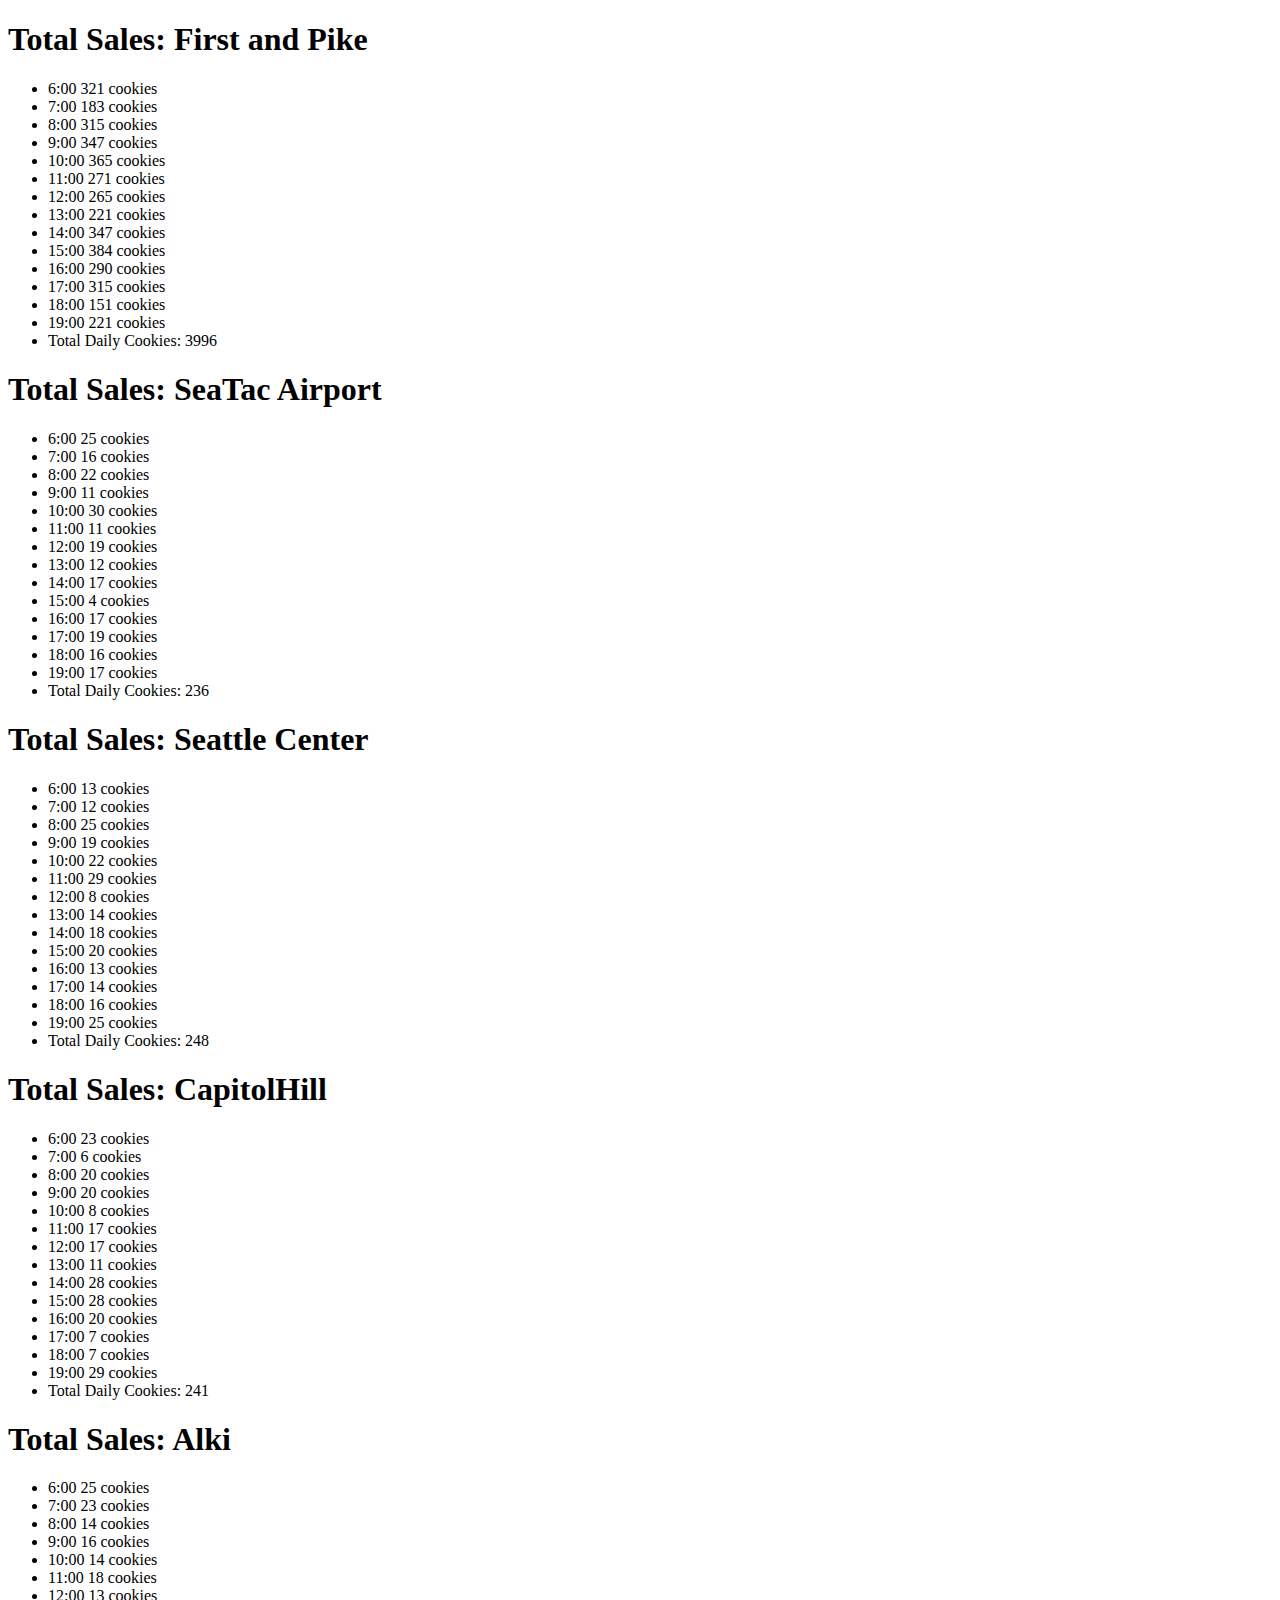
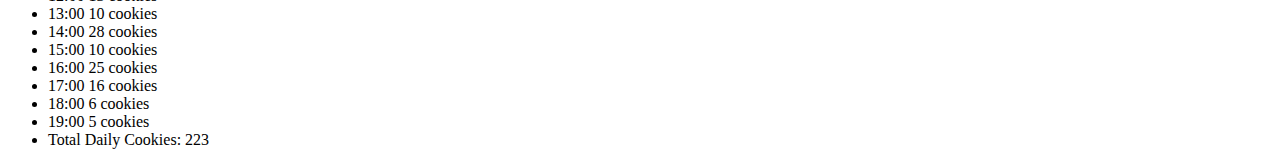
==== sales.html @ 07c9d2e7 "basic functionality added" ====
<!DOCTYPE html>
<html>
  <head>
    <meta charset="utf-8">
    <title></title>
  </head>
  <body>
    <h1>Total Sales: First and Pike</h1>
    <ul id="firstAndPike">
    </ul>
    <h1>Total Sales: SeaTac Airport</h1>
    <ul id="seaTacAirport">
    </ul>
    <h1>Total Sales: Seattle Center</h1>
    <ul id="seattleCenter">
    </ul>
    <h1>Total Sales: CapitolHill</h1>
    <ul id="capitolHill">
    </ul>
    <h1>Total Sales: Alki</h1>
    <ul id="alki">
    </ul>
  <script src="app.js" type="text/javascript"></script>
  </body>

</html>
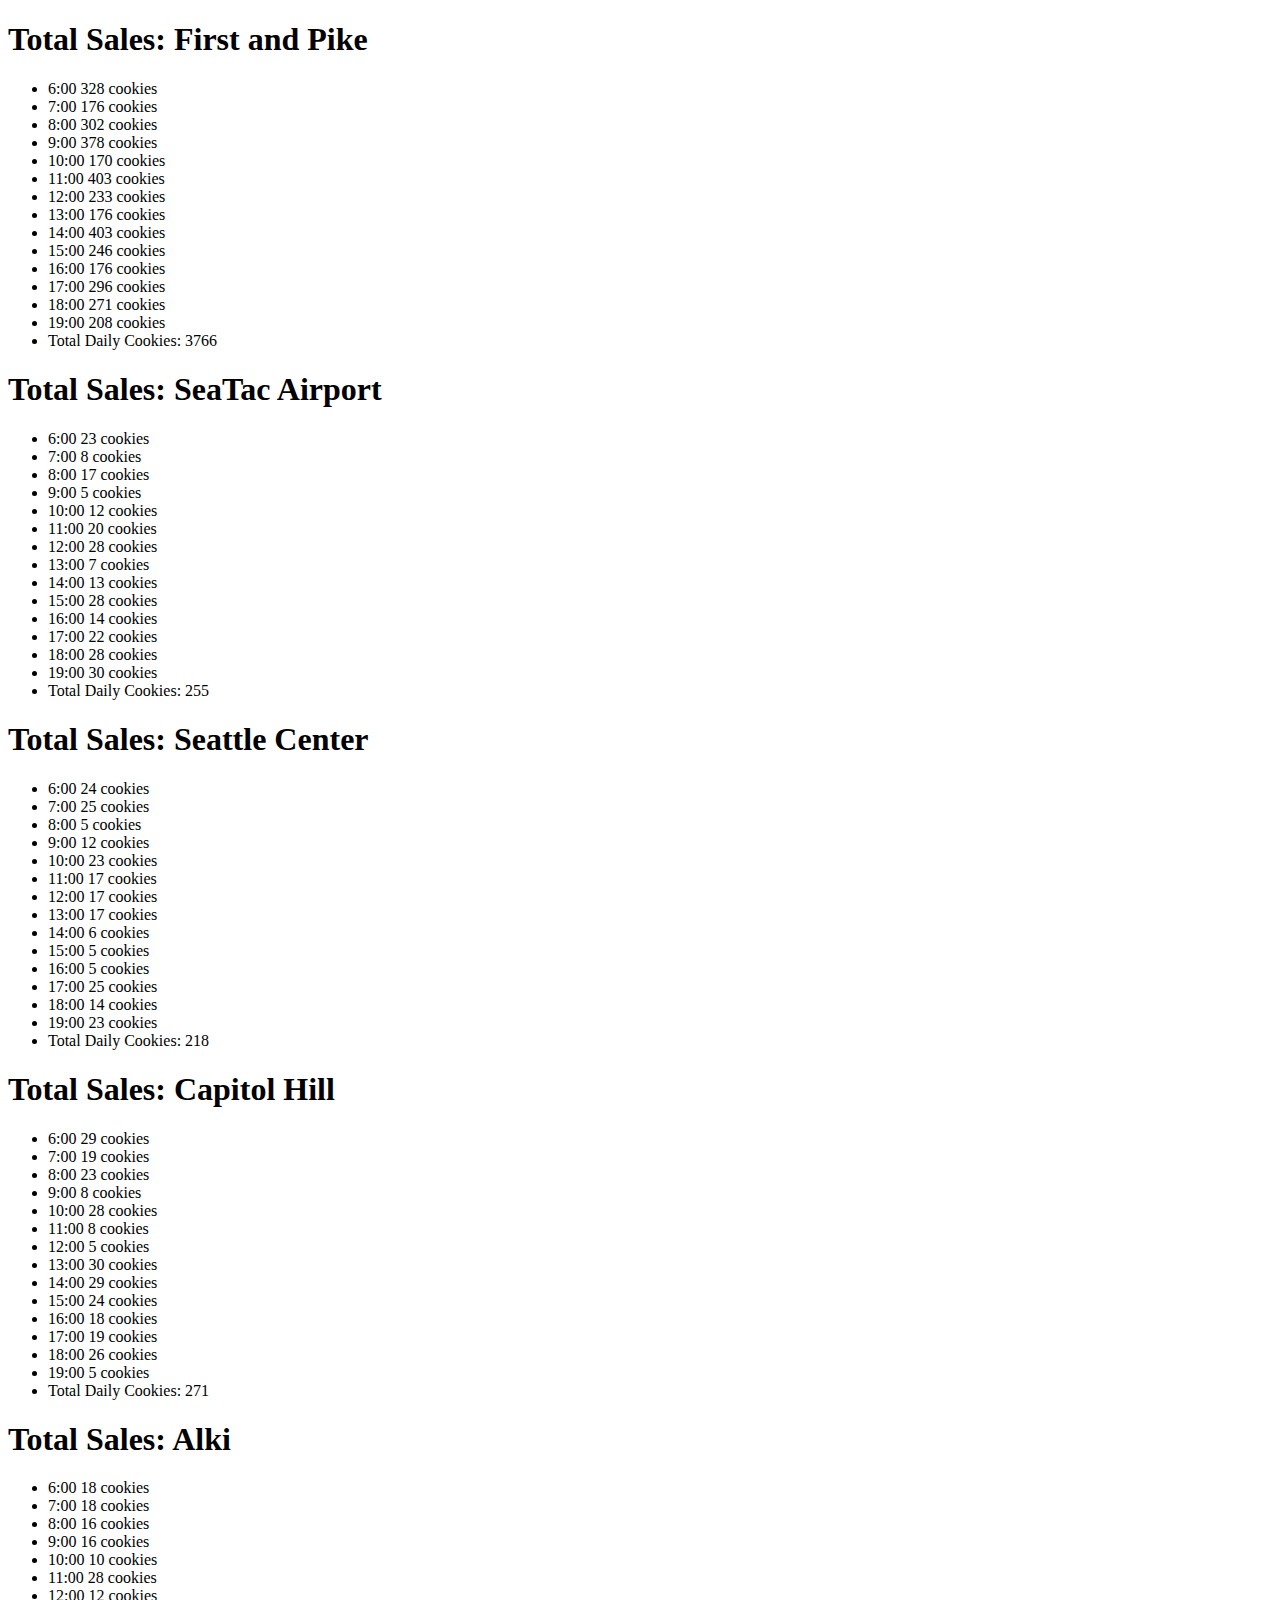
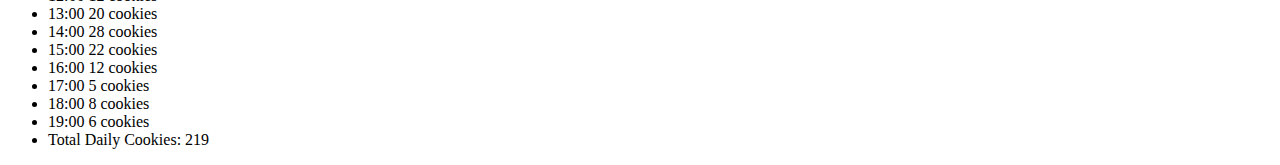
==== commit c0fd0ce9: "fixed spacing issue" ====
--- a/sales.html
+++ b/sales.html
@@ -14,7 +14,7 @@
     <h1>Total Sales: Seattle Center</h1>
     <ul id="seattleCenter">
     </ul>
-    <h1>Total Sales: CapitolHill</h1>
+    <h1>Total Sales: Capitol Hill</h1>
     <ul id="capitolHill">
     </ul>
     <h1>Total Sales: Alki</h1>
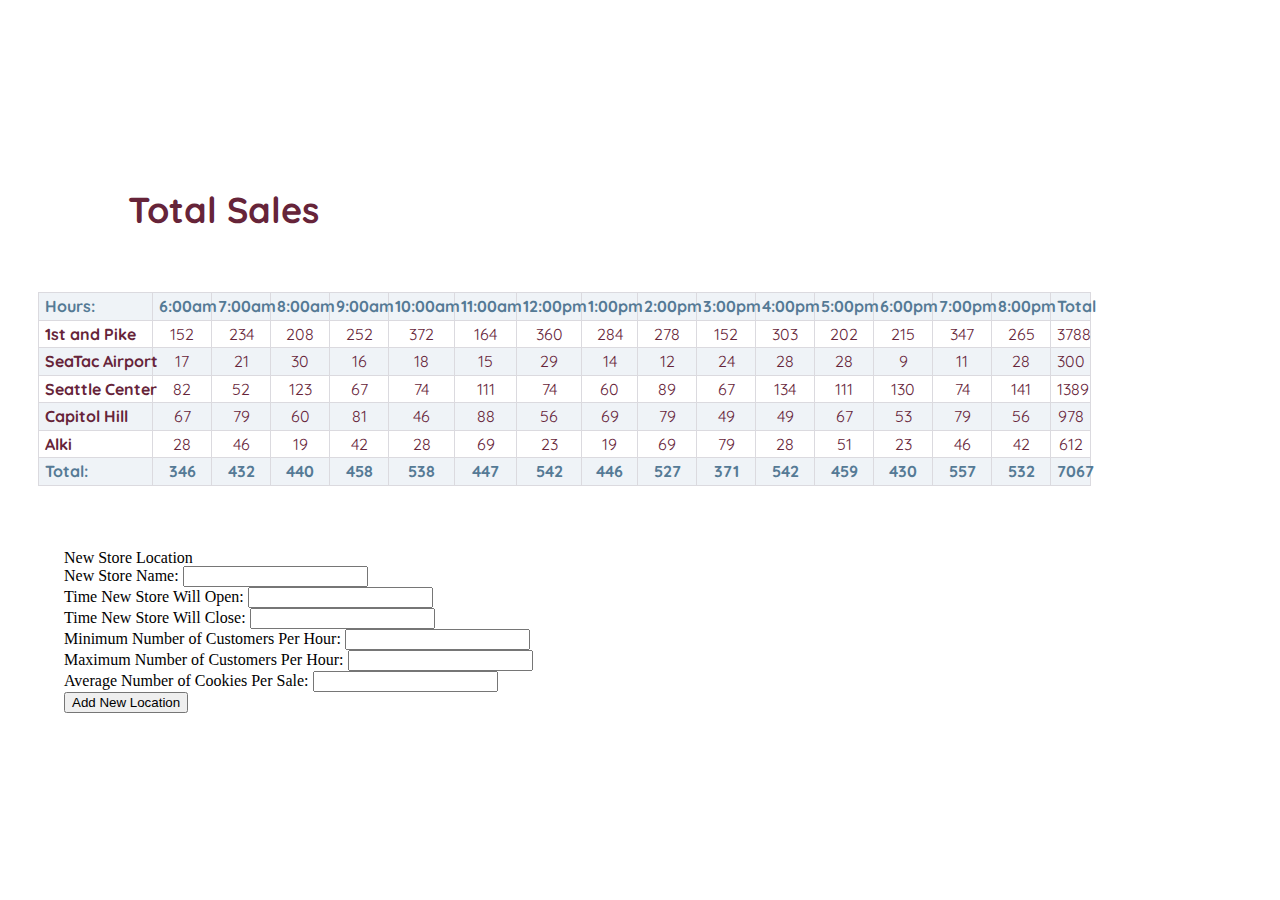
==== commit 6fa3e262: "Merge pull request #10 from jessicakwalters/thursday2-literals" ====
--- a/sales.html
+++ b/sales.html
@@ -2,24 +2,50 @@
 <html>
   <head>
     <meta charset="utf-8">
+    <link href="Images/salmonfavicon.png" rel="icon" type="image/png" />
+    <link  rel="stylesheet" type="text/css" href="salesstyle.css" />
     <title></title>
   </head>
   <body>
-    <h1>Total Sales: First and Pike</h1>
-    <ul id="firstAndPike">
-    </ul>
-    <h1>Total Sales: SeaTac Airport</h1>
-    <ul id="seaTacAirport">
-    </ul>
-    <h1>Total Sales: Seattle Center</h1>
-    <ul id="seattleCenter">
-    </ul>
-    <h1>Total Sales: Capitol Hill</h1>
-    <ul id="capitolHill">
-    </ul>
-    <h1>Total Sales: Alki</h1>
-    <ul id="alki">
-    </ul>
+    <h1>Total Sales</h1>
+    <table id="table">
+
+    </table>
+    <form id="newLocation">
+         <fieldset>
+           <legend>New Store Location</legend>
+
+           <div>
+             <label for="storeName">New Store Name:</label>
+             <input id="storeName-input" type="text" name="storeName" required>
+           </div>
+
+           <div>
+             <label for="openHour">Time New Store Will Open:</label>
+             <input type="number" min="1" step="1" name="openHour" value="" required>
+           </div>
+
+           <div>
+             <label for="closeHour">Time New Store Will Close:</label>
+              <input type="number" min="1" step="1" name="closeHour" value="" required>
+           </div>
+
+           <div>
+             <label for="minHourlyCustomers">Minimum Number of Customers Per Hour:</label>
+             <input id="input-minHourlyCustomers" type="number"  min="1" step="1" name="minHourlyCustomers" value="" required>
+           </div>
+
+           <div>
+             <label for="maxHourlyCustomers">Maximum Number of Customers Per Hour:</label>
+              <input id="input-maxHourlyCustomers" type="number"  min="1" step="1" name="maxHourlyCustomers" value="" required>
+           </div>
+           <div>
+             <label for="avgCookiesPerSale">Average Number of Cookies Per Sale:</label>
+             <input id="input-avgCookiesPerSale" type="number"  min="1" step="1" value="" name="avgCookiesPerSale" required>
+           </div>
+           <input type="submit" value="Add New Location">
+         </fieldset>
+       </form>
   <script src="app.js" type="text/javascript"></script>
   </body>
 
--- a/salesstyle.css
+++ b/salesstyle.css
@@ -0,0 +1,101 @@
+@import url('https://fonts.googleapis.com/css?family=Quattrocento|Quicksand|Walter+Turncoat');
+/* http://meyerweb.com/eric/tools/css/reset/
+   v2.0 | 20110126
+   License: none (public domain)
+*/
+
+html, body, div, span, applet, object, iframe,
+h1, h2, h3, h4, h5, h6, p, blockquote, pre,
+a, abbr, acronym, address, big, cite, code,
+del, dfn, em, img, ins, kbd, q, s, samp,
+small, strike, strong, sub, sup, tt, var,
+b, u, i, center,
+dl, dt, dd, ol, ul, li,
+fieldset, form, label, legend,
+table, caption, tbody, tfoot, thead, tr, th, td,
+article, aside, canvas, details, embed,
+figure, figcaption, footer, header, hgroup,
+menu, nav, output, ruby, section, summary,
+time, mark, audio, video {
+	margin: 0;
+	padding: 0;
+	border: 0;
+	font-size: 100%;
+	font: inherit;
+	vertical-align: baseline;
+}
+/* HTML5 display-role reset for older browsers */
+article, aside, details, figcaption, figure,
+footer, header, hgroup, menu, nav, section {
+	display: block;
+}
+body {
+	line-height: 1;
+}
+ol, ul {
+	list-style: none;
+}
+blockquote, q {
+	quotes: none;
+}
+blockquote:before, blockquote:after,
+q:before, q:after {
+	content: '';
+	content: none;
+}
+table {
+	border-collapse: collapse;
+	border-spacing: 0;
+  margin-left: 3%;
+  width: 80%;
+}
+
+h1 {
+  font-family: 'Quicksand', sans-serif;
+  font-weight: bold;
+  font-size: 36px;
+  float: left;
+  margin-top: 15%;
+  margin-left: 10%;
+  margin-bottom: 5%;
+  width: 60%;
+  color: #662439;
+
+}
+
+th {
+  font-family: 'Quicksand', sans-serif;
+  font-weight: bolder;
+  color: #557A95;
+  text-align: center;
+  padding: .5%;
+  border: 1px solid #DBDADF;
+  background-color: #EFF3F7;
+  vertical-align: middle;
+  width: auto;
+}
+
+td {
+  font-family: 'Quicksand', sans-serif;
+  color: #662439;
+  text-align: center;
+  padding: .5%;
+  border: 1px solid #DBDADF;
+  vertical-align: middle;
+  width: auto;
+}
+
+tr:nth-child(even) {
+  background-color: #EFF3F7;
+}
+
+#firstItem {
+	text-align: left;
+	font-weight: bolder;
+	white-space: nowrap;
+}
+
+#newLocation {
+	margin-left: 5%;
+	margin-top: 5%;
+}
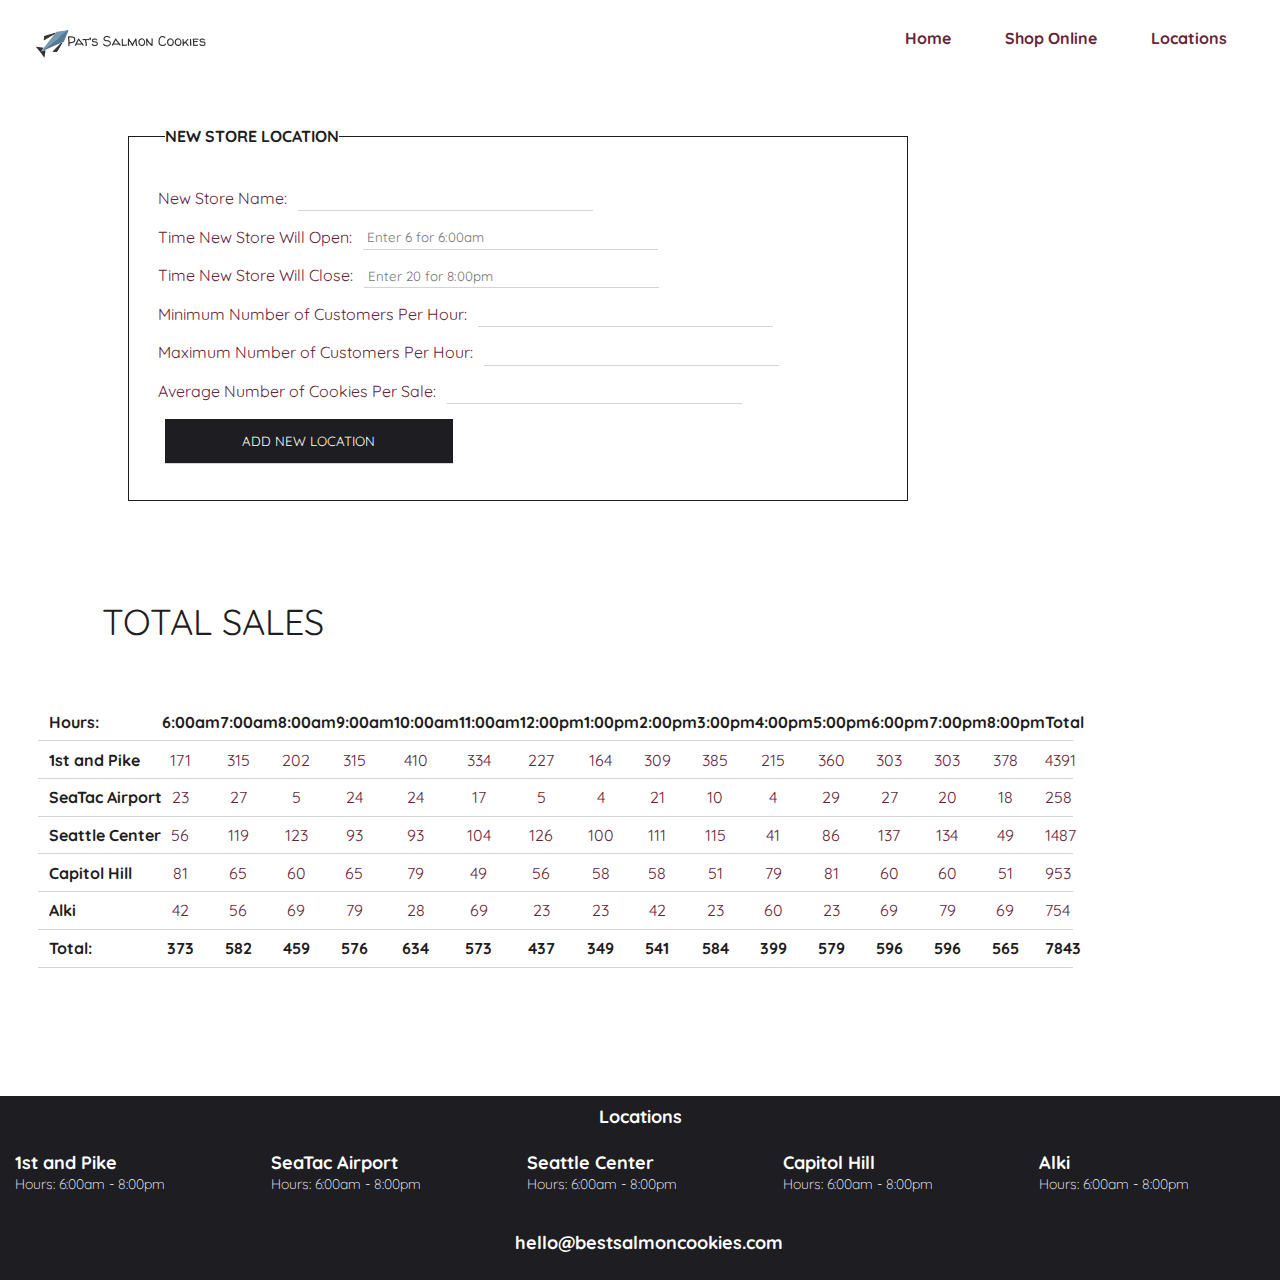
==== commit d129af2b: "update styling and link html pages" ====
--- a/sales.html
+++ b/sales.html
@@ -7,45 +7,80 @@
     <title></title>
   </head>
   <body>
-    <h1>Total Sales</h1>
+    <header>
+      <ul class="nav-bar">
+        <li class="nav-bar-logo"><img src="Images/PatsLogo.png" </li>
+        <li class="nav-list-item"><a class="nav-item-link" href="index.html">Home</a></li>
+        <li class="nav-list-item"><a class="nav-item-link" href="#">Shop Online</a></li>
+        <li class="nav-list-item"><a class="nav-item-link" href="#locations">Locations</a></li>
+      </ul>
+    </header>
+    <form id="newLocation">
+         <fieldset>
+           <legend>NEW STORE LOCATION</legend>
+
+           <div>
+             <label for="newStoreName">New Store Name:</label>
+             <input id="storeName-input" type="text" name="newStoreName" required>
+           </div>
+
+           <div>
+             <label for="newOpenHour">Time New Store Will Open:</label>
+             <input type="number" min="1" step="1" name="newOpenHour" value="" placeholder="Enter 6 for 6:00am" required>
+           </div>
+
+           <div>
+             <label for="newCloseHour">Time New Store Will Close:</label>
+              <input type="number" min="1" step="1" name="newCloseHour" placeholder="Enter 20 for 8:00pm"value="" required>
+           </div>
+
+           <div>
+             <label for="newMinHourlyCustomers">Minimum Number of Customers Per Hour:</label>
+             <input id="input-minHourlyCustomers" type="number"  min="1" step="1" name="newMinHourlyCustomers" value="" required>
+           </div>
+
+           <div>
+             <label for="newMaxHourlyCustomers">Maximum Number of Customers Per Hour:</label>
+              <input id="input-maxHourlyCustomers" type="number"  min="1" step="1" name="newMaxHourlyCustomers" value="" required>
+           </div>
+           <div>
+             <label for="newAvgCookiesPerSale">Average Number of Cookies Per Sale:</label>
+             <input id="input-avgCookiesPerSale" type="number"  min="1" step="1" value="" name="newAvgCookiesPerSale" required>
+           </div>
+           <input id="submit-button" type="submit" value="ADD NEW LOCATION">
+         </fieldset>
+       </form>
+    <h1>TOTAL SALES</h1>
     <table id="table">
 
     </table>
-    <form id="newLocation">
-         <fieldset>
-           <legend>New Store Location</legend>
+    <footer>
+      <h2 id="locations">Locations</h2>
+      <div class="location">
+        <h3>1st and Pike</h3>
+        <p>Hours: 6:00am - 8:00pm</p>
+      </div>
+      <div class="location">
+        <h3>SeaTac Airport</h3>
+        <p>Hours: 6:00am - 8:00pm</p>
+      </div>
+      <div class="location">
+        <h3>Seattle Center</h3>
+        <p>Hours: 6:00am - 8:00pm</p>
+      </div>
+      <div class="location">
+        <h3>Capitol Hill</h3>
+        <p>Hours: 6:00am - 8:00pm</p>
+      </div>
+      <div class="location">
+        <h3>Alki</h3>
+        <p>Hours: 6:00am - 8:00pm</p>
+      </div>
+      <div class="contact">
+        <h3>hello@bestsalmoncookies.com</h3>
+      </div>
 
-           <div>
-             <label for="storeName">New Store Name:</label>
-             <input id="storeName-input" type="text" name="storeName" required>
-           </div>
-
-           <div>
-             <label for="openHour">Time New Store Will Open:</label>
-             <input type="number" min="1" step="1" name="openHour" value="" required>
-           </div>
-
-           <div>
-             <label for="closeHour">Time New Store Will Close:</label>
-              <input type="number" min="1" step="1" name="closeHour" value="" required>
-           </div>
-
-           <div>
-             <label for="minHourlyCustomers">Minimum Number of Customers Per Hour:</label>
-             <input id="input-minHourlyCustomers" type="number"  min="1" step="1" name="minHourlyCustomers" value="" required>
-           </div>
-
-           <div>
-             <label for="maxHourlyCustomers">Maximum Number of Customers Per Hour:</label>
-              <input id="input-maxHourlyCustomers" type="number"  min="1" step="1" name="maxHourlyCustomers" value="" required>
-           </div>
-           <div>
-             <label for="avgCookiesPerSale">Average Number of Cookies Per Sale:</label>
-             <input id="input-avgCookiesPerSale" type="number"  min="1" step="1" value="" name="avgCookiesPerSale" required>
-           </div>
-           <input type="submit" value="Add New Location">
-         </fieldset>
-       </form>
+    </footer>
   <script src="app.js" type="text/javascript"></script>
   </body>
 
--- a/salesstyle.css
+++ b/salesstyle.css
@@ -44,33 +44,84 @@
 	content: none;
 }
 table {
+	font-family: 'Quicksand', sans-serif;
 	border-collapse: collapse;
 	border-spacing: 0;
   margin-left: 3%;
+	margin-bottom: 10%;
   width: 80%;
 }
-
+header {
+  float: left;
+  width: 105%;
+  background-color: #FFFFFF;
+  position: fixed;
+  margin-left: -10px;
+  margin-top:  -10px;
+	z-index: 3;
+}
+
+.nav-bar {
+  list-style-type: none;
+  font-family: 'Quicksand', sans-serif;
+  font-weight: bold;
+  float: none;
+  width: 100%;
+  padding: 0px 0px 0px 5px;
+  margin-right: 20px;
+  color: #FFFFFF;
+}
+
+.nav-bar-logo {
+  float: left;
+  margin-right: 50%;
+  margin-left: 3%;
+  padding-top: 3%;
+  padding-bottom: 2%;
+	z-index: 5;
+}
+
+.nav-list-item {
+  float: left;
+  font-family: 'Quicksand', sans-serif;
+  font-weight: bold;
+  font-size: 16px;
+  padding: 2%;
+  padding-top: 3%;
+
+}
+
+.nav-item-link {
+  text-decoration: none;
+  color: #662439;
+}
+
+.nav-item-link:hover  {
+  color: #557A95;
+}
 h1 {
   font-family: 'Quicksand', sans-serif;
-  font-weight: bold;
   font-size: 36px;
   float: left;
-  margin-top: 15%;
-  margin-left: 10%;
+  margin-top: 8%;
+  margin-left: 8%;
   margin-bottom: 5%;
   width: 60%;
-  color: #662439;
+	color: #1E1D21;
 
 }
 
 th {
   font-family: 'Quicksand', sans-serif;
   font-weight: bolder;
-  color: #557A95;
-  text-align: center;
-  padding: .5%;
-  border: 1px solid #DBDADF;
-  background-color: #EFF3F7;
+  color: #1E1D21;
+  text-align: center;
+  padding: 1%;
+  border-bottom: 1px solid #D3D4D5;
+	border-top: none;
+	border-right: none;
+	border-left: none;
+  background-color: #FFFFFF;
   vertical-align: middle;
   width: auto;
 }
@@ -79,23 +130,115 @@
   font-family: 'Quicksand', sans-serif;
   color: #662439;
   text-align: center;
-  padding: .5%;
-  border: 1px solid #DBDADF;
+  padding: 1%;
+  border-bottom: 1px solid #D3D4D5;
+	border-top: none;
+	border-right: none;
+	border-left: none;
   vertical-align: middle;
   width: auto;
 }
 
-tr:nth-child(even) {
+/*tr:nth-child(even) {
   background-color: #EFF3F7;
 }
+*/
 
 #firstItem {
 	text-align: left;
 	font-weight: bolder;
 	white-space: nowrap;
+	color: #1E1D21;
 }
 
 #newLocation {
-	margin-left: 5%;
-	margin-top: 5%;
-}
+	float: left;
+	margin-left: 10%;
+	margin-top: 10%;
+	width: 75%;
+}
+
+label {
+	font-family: 'Quicksand', sans-serif;
+	color: #662439;
+}
+
+input {
+	font-family: 'Quicksand', sans-serif;
+	color: #1E1D21;
+	margin: 1%;
+	width: 40%;
+	border-bottom: 1px solid #D3D4D5;
+	border-top: none;
+	border-right: none;
+	border-left: none;
+	padding: .5%;
+}
+
+#submit-button {
+	background-color: #1E1D21;
+	color: #FFFFFF;
+	padding: 2%;
+}
+
+legend {
+	font-family: 'Quicksand', sans-serif;
+	font-weight: bolder;
+	color: #1E1D21;
+	margin: 1%;
+}
+
+fieldset {
+	width: 75%;
+	border: 1px solid #1E1D21;
+	padding: 3%;
+	text-align: left;
+}
+
+footer {
+  float: left;
+  width: 100%;
+  height: 100%;
+  background-color: #1E1D21;
+}
+
+.location {
+  float: left;
+  padding: 1%;
+  width: 18%
+}
+
+#locations {
+  font-family: 'Quicksand', sans-serif;
+  font-weight: bold;
+  font-size: 18px;
+  text-align: center;
+  color: #FFFFFF;
+  padding: 1%;
+
+}
+.contact {
+  float: left;
+  margin-left: 40%;
+  margin-right: 40%;
+  margin-top: 2%;
+  margin-bottom: 2%;
+  text-align: center;
+  font-weight: lighter;
+
+}
+
+h3 {
+  font-family: 'Quicksand', sans-serif;
+  font-weight: bold;
+  font-size: 18px;
+  color: #FFFFFF;
+  padding: 1%;
+}
+p{
+  font-family: 'Quicksand', sans-serif;
+  font-weight: lighter;
+  font-size: 14px;
+  color: #FFFFFF;
+  padding: 1%;
+}
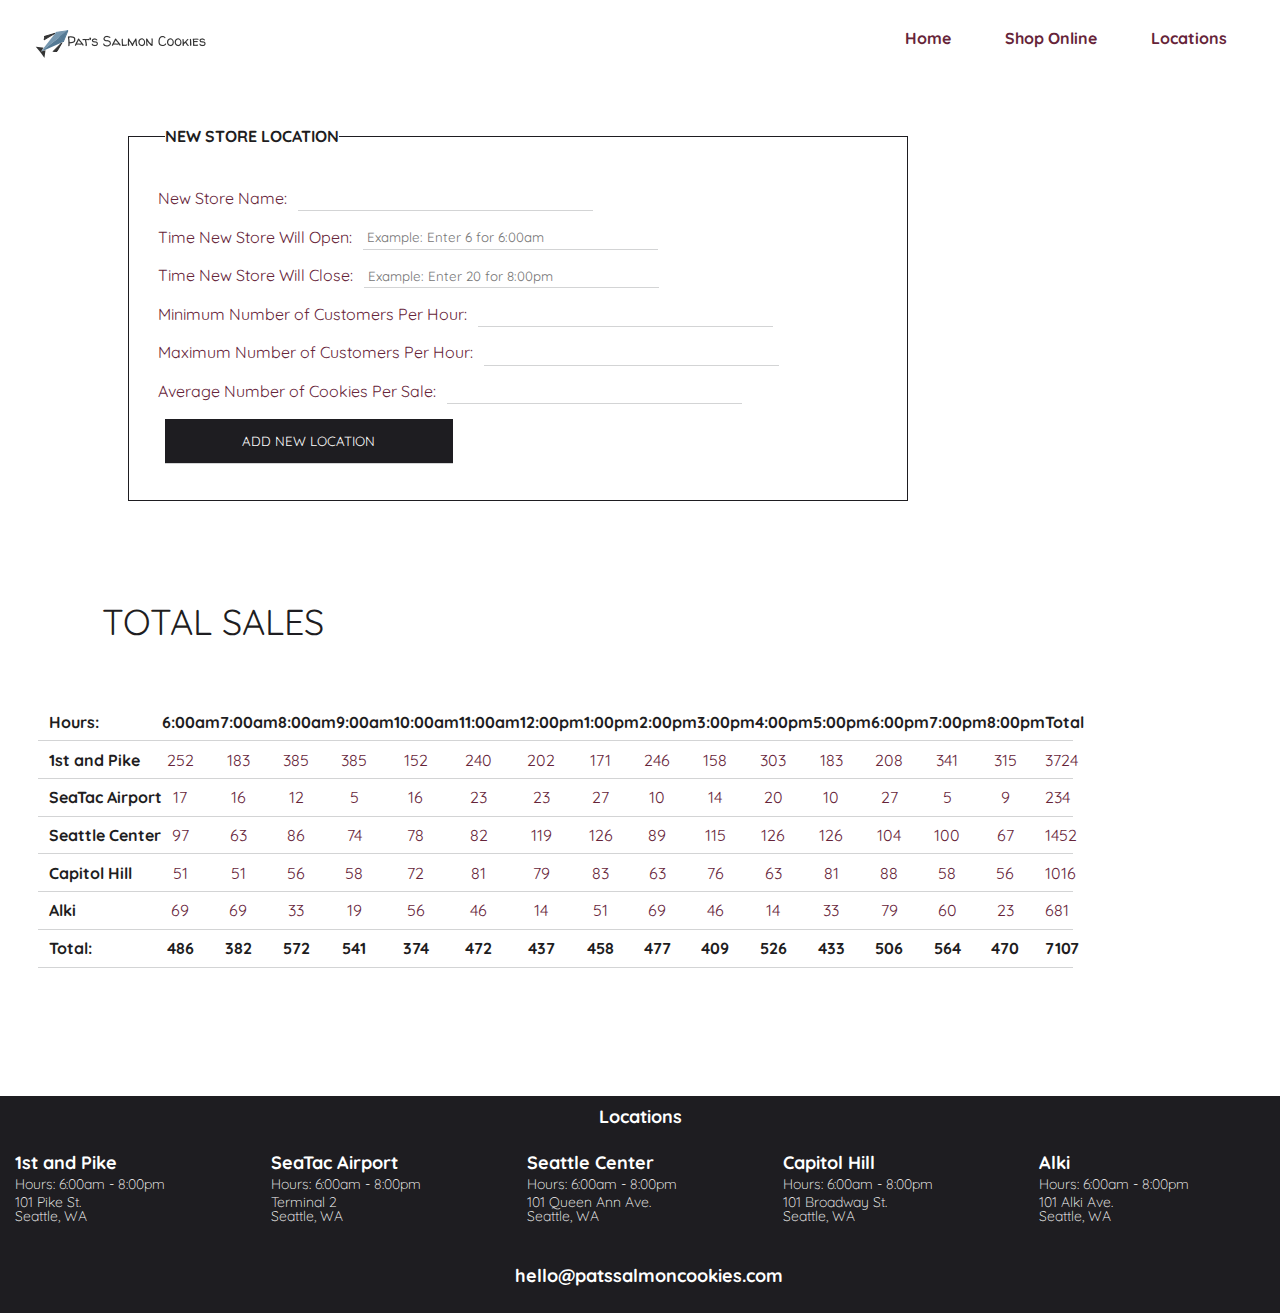
==== commit dc3db267: "add hover functionality and tidy js" ====
--- a/sales.html
+++ b/sales.html
@@ -26,12 +26,12 @@
 
            <div>
              <label for="newOpenHour">Time New Store Will Open:</label>
-             <input type="number" min="1" step="1" name="newOpenHour" value="" placeholder="Enter 6 for 6:00am" required>
+             <input type="number" min="1" step="1" name="newOpenHour" value="" placeholder="Example: Enter 6 for 6:00am" required>
            </div>
 
            <div>
              <label for="newCloseHour">Time New Store Will Close:</label>
-              <input type="number" min="1" step="1" name="newCloseHour" placeholder="Enter 20 for 8:00pm"value="" required>
+              <input type="number" min="1" step="1" name="newCloseHour" placeholder="Example: Enter 20 for 8:00pm"value="" required>
            </div>
 
            <div>
@@ -59,25 +59,30 @@
       <div class="location">
         <h3>1st and Pike</h3>
         <p>Hours: 6:00am - 8:00pm</p>
+        <p>101 Pike St. <br> Seattle, WA</p>
       </div>
       <div class="location">
         <h3>SeaTac Airport</h3>
         <p>Hours: 6:00am - 8:00pm</p>
+        <p>Terminal 2 <br> Seattle, WA</p>
       </div>
       <div class="location">
         <h3>Seattle Center</h3>
         <p>Hours: 6:00am - 8:00pm</p>
+        <p>101 Queen Ann Ave. <br> Seattle, WA</p>
       </div>
       <div class="location">
         <h3>Capitol Hill</h3>
         <p>Hours: 6:00am - 8:00pm</p>
+        <p>101 Broadway St. <br> Seattle, WA</p>
       </div>
       <div class="location">
         <h3>Alki</h3>
         <p>Hours: 6:00am - 8:00pm</p>
+        <p>101 Alki Ave. <br> Seattle, WA</p>
       </div>
       <div class="contact">
-        <h3>hello@bestsalmoncookies.com</h3>
+        <h3>hello@patssalmoncookies.com</h3>
       </div>
 
     </footer>
